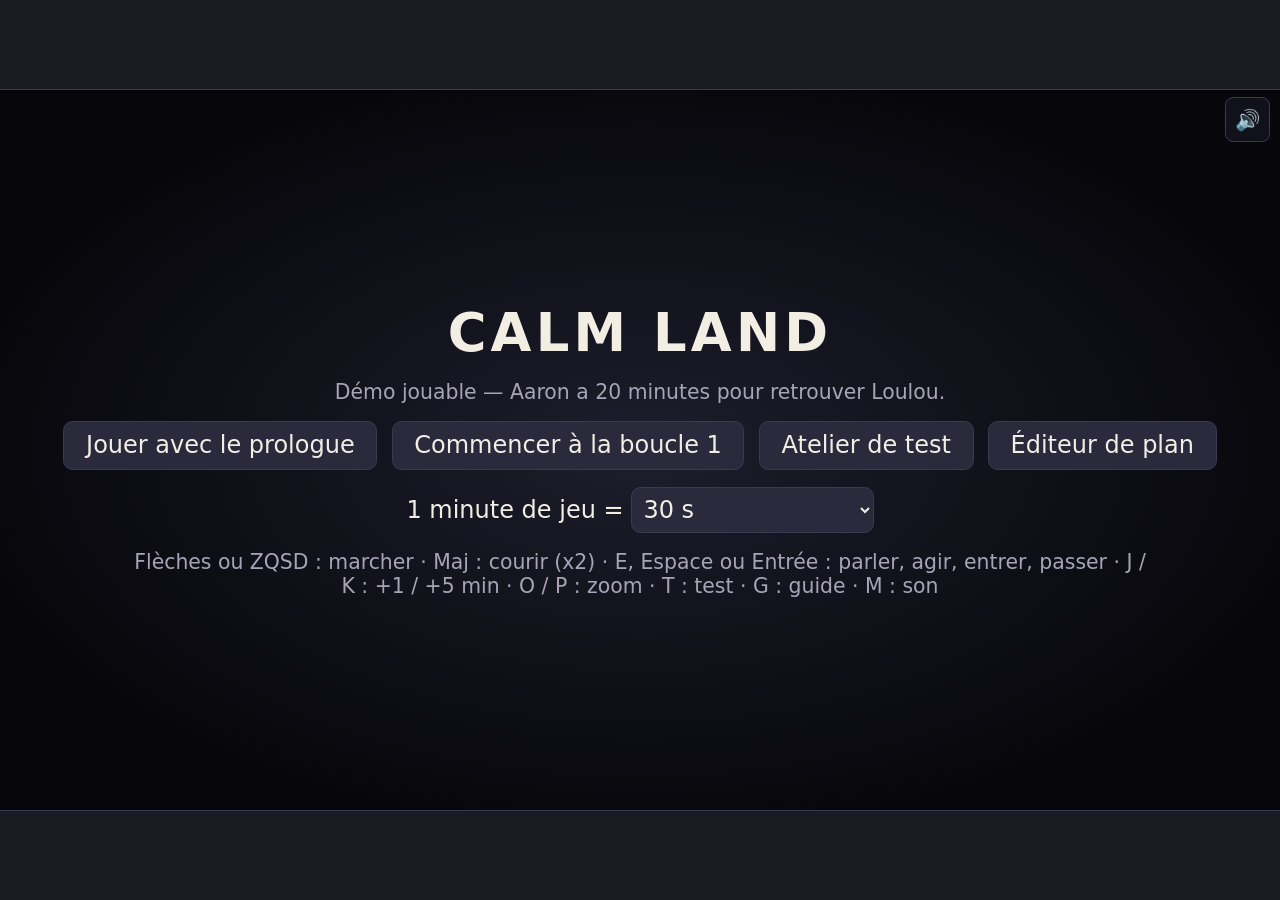
==== editeur.html @ 0921f419 "Add files via upload" ====
<!DOCTYPE html>
<html lang="fr">
<head>
<meta charset="utf-8">
<meta name="viewport" content="width=device-width, initial-scale=1, viewport-fit=cover">
<title>Calm Land — démo jouable</title>
<style>
:root{--bg:#0b0b10;--fg:#ece7da;--panel:rgba(16,16,26,.92);--line:#3a3a52;--accent:#d9b56a;--muted:#a9a3b8;--paper:#efe3c4;--ink:#2b241a;
 box-sizing:border-box;padding-top:env(safe-area-inset-top,0px);padding-bottom:env(safe-area-inset-bottom,0px);}
@media (prefers-color-scheme: light){:root:not([data-theme="dark"]){--bg:#1a1a22;--fg:#f2eee4;}}
:root[data-theme="dark"]{--bg:#0b0b10;--fg:#ece7da;}
html{height:100%;scroll-padding-top:env(safe-area-inset-top,0px);}
body{margin:0;height:100%;background:var(--bg);color:var(--fg);font-family:system-ui,-apple-system,"Segoe UI",Roboto,sans-serif;display:flex;align-items:center;justify-content:center;overflow:hidden;}
#ecran{position:relative;background:#000;box-shadow:0 0 0 1px var(--line);}
#jeu{touch-action:none;width:100%;height:100%;display:block;image-rendering:pixelated;image-rendering:crisp-edges;}
.ov{position:absolute;inset:0;}
#hud{position:absolute;top:.5em;left:.6em;font-size:.8em;color:var(--fg);text-shadow:0 1px 2px #000;opacity:.9;}
#inv{position:absolute;top:.5em;right:3.4em;font-size:.8em;text-shadow:0 1px 2px #000;}
#dialogue{display:flex;gap:.8em;align-items:flex-start;position:absolute;left:3%;right:3%;bottom:4%;background:var(--panel);border:2px solid var(--line);border-radius:.5em;padding:.7em 1em;min-height:4.2em;cursor:pointer;}
#visage{width:4.4em;height:4.4em;image-rendering:pixelated;border:2px solid var(--line);border-radius:.3em;flex:none;}
#dtxt{flex:1;min-width:0;}
#b-son{position:absolute;top:.35em;right:.5em;width:2.2em;height:2.2em;border-radius:.4em;border:1px solid var(--line);background:rgba(20,20,32,.75);color:var(--fg);font-size:.85em;cursor:pointer;padding:0;z-index:5;}
#outils{position:absolute;top:2em;left:.5em;display:flex;gap:.3em;flex-wrap:wrap;font-size:.72em;}
#outils button{font:inherit;background:rgba(20,20,32,.75);color:var(--fg);border:1px solid var(--line);border-radius:.3em;padding:.2em .5em;cursor:pointer;}
#obj{cursor:pointer;position:absolute;top:4.1em;left:.7em;right:.7em;font-size:.82em;line-height:1.35;background:rgba(10,10,18,.55);padding:.15em .5em;border-radius:.3em;color:#ffe9a8;text-shadow:0 1px 2px #000;max-width:70%;}
#guide{position:absolute;inset:3%;background:rgba(10,10,18,.97);border:1px solid var(--line);border-radius:.5em;overflow:auto;padding:1em 1.4em;font-size:.78em;line-height:1.45;}
#guide h3{color:var(--accent);margin:.9em 0 .3em;}#guide li{margin:.25em 0;}#guide kbd{background:#2a2a3c;border:1px solid var(--line);border-radius:.25em;padding:0 .35em;}
#dialogue #nom{color:var(--accent);font-weight:700;margin-bottom:.25em;min-height:1.1em;}
#dialogue[data-who="_"] #texte{font-style:italic;color:var(--muted);}
#dialogue[data-who="V"] #texte{font-style:italic;color:#c9d6ff;}
#texte{line-height:1.35;white-space:pre-wrap;}
#suite{position:absolute;right:.7em;bottom:.4em;font-size:.75em;color:var(--muted);}
#choix{display:flex;gap:.6em;margin-top:.6em;}
#choix button,.btn{font:inherit;background:#2a2a3c;color:var(--fg);border:1px solid var(--line);border-radius:.4em;padding:.4em .9em;cursor:pointer;}
#choix button:focus,.btn:focus,#choix button:hover,.btn:hover{outline:2px solid var(--accent);}
#titre{position:absolute;inset:0;background:#000;display:flex;align-items:center;justify-content:center;text-align:center;padding:0 12%;font-size:1.15em;line-height:1.5;color:var(--fg);cursor:pointer;}
#pave{position:absolute;left:50%;top:50%;transform:translate(-50%,-50%);background:var(--panel);border:2px solid var(--line);border-radius:.6em;padding:.8em 1em;text-align:center;}
#pave-val{font-family:ui-monospace,Menlo,monospace;font-size:1.6em;letter-spacing:.1em;margin:.2em 0 .5em;}
#pave-temps{font-size:.8em;color:var(--muted);margin-bottom:.5em;}
#pave .g{display:grid;grid-template-columns:repeat(3,2.6em);gap:.35em;justify-content:center;}
#pave button{font:inherit;height:2.2em;background:#2a2a3c;color:var(--fg);border:1px solid var(--line);border-radius:.35em;cursor:pointer;}
#lettre{position:absolute;inset:0;display:flex;align-items:center;justify-content:center;cursor:pointer;background:#000;}
#lettre.papier #lettre-txt{background:var(--paper);color:var(--ink);font-family:Georgia,"Times New Roman",serif;padding:1.4em 1.8em;max-width:70%;max-height:80%;overflow:auto;white-space:pre-wrap;line-height:1.5;border-radius:.2em;box-shadow:0 6px 30px #000;}
#lettre.final #lettre-txt{color:var(--fg);font-size:1.3em;text-align:center;max-width:70%;line-height:1.6;}
#menu,#chargement{position:absolute;inset:0;background:radial-gradient(ellipse at center,#1d1d2c 0%,#07070b 75%);display:flex;flex-direction:column;align-items:center;justify-content:center;gap:.7em;text-align:center;}
#menu h1{margin:0;font-size:2.2em;letter-spacing:.08em;color:var(--fg);}
#menu p{margin:0;color:var(--muted);font-size:.85em;max-width:80%;}
#menu .row{display:flex;gap:.6em;flex-wrap:wrap;justify-content:center;}
#menu select{font:inherit;background:#2a2a3c;color:var(--fg);border:1px solid var(--line);border-radius:.4em;padding:.3em;}
#test{position:absolute;top:0;right:0;bottom:0;width:38%;background:rgba(10,10,18,.95);border-left:1px solid var(--line);overflow:auto;padding:.6em;font-size:.72em;}
#test h4{margin:.6em 0 .3em;color:var(--accent);}
#test .b{display:flex;flex-wrap:wrap;gap:.3em;}
#editeur{position:absolute;left:0;bottom:0;width:46%;background:rgba(10,10,18,.94);border:1px solid var(--line);padding:.5em .6em;font-size:.72em;}
#editeur p{margin:.3em 0;color:var(--muted);}
#editeur input,#editeur select{font:inherit;background:#14141f;color:var(--fg);border:1px solid var(--line);border-radius:.3em;padding:.2em .4em;margin:.2em 0;max-width:100%;}
#editeur summary{cursor:pointer;color:var(--accent);font-weight:700;margin:.4em 0;}
.grille2{display:flex;flex-wrap:wrap;gap:3px;max-height:7em;overflow:auto;margin:.2em 0;}.grille2 canvas{border:2px solid transparent;border-radius:.2em;cursor:pointer;image-rendering:pixelated;}.grille2 canvas.sel{border-color:var(--accent);}
#editeur .b{display:flex;flex-wrap:wrap;gap:.3em;margin:.3em 0;}
#editeur textarea{width:100%;box-sizing:border-box;height:4.6em;font-family:ui-monospace,Menlo,monospace;font-size:.9em;background:#14141f;color:var(--fg);border:1px solid var(--line);}
#biblio{position:absolute;right:0;top:0;bottom:0;width:24%;background:rgba(10,10,18,.94);border-left:1px solid var(--line);overflow:auto;padding:.5em;font-size:.72em;}
#biblio h4{margin:.7em 0 .3em;color:var(--accent);}#biblio p{margin:.2em 0;color:var(--muted);}
.grille{display:flex;flex-wrap:wrap;gap:.3em;}.grille canvas{width:44px;height:44px;background:#2a3a2a;border:1px solid var(--line);border-radius:.25em;cursor:grab;image-rendering:pixelated;touch-action:none;}
#editeur button,#biblio button,#test button{font:inherit;background:#252536;color:var(--fg);border:1px solid var(--line);border-radius:.3em;padding:.25em .5em;cursor:pointer;}
#test label{display:block;margin:.15em 0;}
#liste{position:absolute;inset:4%;background:rgba(10,10,18,.97);border:1px solid var(--line);border-radius:.5em;overflow:auto;padding:1em;font-size:.75em;}
#liste h3{color:var(--accent);margin:1em 0 .3em;font-size:1em;}
#liste p{margin:.15em 0;}#liste b{color:var(--muted);margin-right:.4em;}
#tactile{position:absolute;inset:0;pointer-events:none;}
#tactile button{pointer-events:auto;position:absolute;width:3em;height:3em;border-radius:50%;border:1px solid var(--line);background:rgba(30,30,45,.55);color:var(--fg);font:inherit;font-size:1em;touch-action:none;}
#poignee{width:7px;flex:none;cursor:col-resize;background:#2a2a40;touch-action:none;}#poignee:hover,#poignee.on{background:#e0b45a;}
#cote{display:flex;flex-direction:column;gap:.6em;width:340px;height:100%;box-sizing:border-box;padding:.6em;overflow:auto;background:#0f0f18;border-left:1px solid var(--line);font-size:13px;flex:none;}
#cote #editeur,#cote #biblio,#cote #test{position:static;inset:auto;width:auto;border:1px solid var(--line);border-radius:.4em;padding:.5em .6em;font-size:1em;background:rgba(20,20,32,.9);}
#cote #editeur{flex:0 0 auto;height:45%;min-height:5em;overflow:auto;}
#cote #biblio{flex:1 1 0;min-height:6em;overflow:auto;}
#sep{height:10px;flex:none;cursor:row-resize;background:#2a2a40;border-radius:4px;touch-action:none;position:relative;}#sep:before{content:'';position:absolute;left:40%;right:40%;top:4px;height:2px;background:#8a8aa8;}#sep:hover,#sep.on{background:#e0b45a;}
#editeur[hidden]+#sep,#sep:has(+#biblio[hidden]){display:none;}
#cote #test{overflow:visible;}
@media (max-width:800px){body{flex-direction:column;}#poignee{display:none!important;}#cote{width:100%!important;height:42vh;border-left:0;border-top:1px solid var(--line);}}
[hidden]{display:none !important;}
</style>
</head>
<body>
<div id="ecran">
 <canvas id="jeu" width="640" height="360"></canvas>
 <div id="hud"></div><div id="inv"></div><button id="b-son" title="Couper / remettre le son (M)">🔊</button>
 <div id="outils"><button data-o="m1">+1 min (J)</button><button data-o="m5">+5 min (K)</button><button data-o="z-">Zoom − (O)</button><button data-o="z+">Zoom + (P)</button><span id="zoom-val" style="align-self:center;color:var(--muted)">100 %</span><button data-o="edit">Éditeur (I)</button><button data-o="coll">Collisions (C)</button><button data-o="guide">Guide (G)</button></div>
 <div id="obj"></div>
 <div id="dialogue" hidden><canvas id="visage" width="48" height="48"></canvas><div id="dtxt"><div id="nom"></div><div id="texte"></div><div id="choix" hidden></div></div><div id="suite">E / Espace ▸</div></div>
 <div id="pave" hidden><div>Cadenas à code</div><div id="pave-val"></div><div id="pave-temps"></div>
  <div class="g"><button data-k="1">1</button><button data-k="2">2</button><button data-k="3">3</button><button data-k="4">4</button><button data-k="5">5</button><button data-k="6">6</button><button data-k="7">7</button><button data-k="8">8</button><button data-k="9">9</button><button data-k="⌫">⌫</button><button data-k="0">0</button><button data-k="OK">OK</button></div>
  <div style="margin-top:.4em"><button data-k="X" style="width:auto;padding:0 .8em">Annuler</button></div></div>
 <div id="titre" hidden></div>
 <div id="lettre" hidden><div id="lettre-txt"></div></div>
 <div id="tactile" hidden>
  <button data-t="th" style="left:4.2em;bottom:7.6em">▲</button><button data-t="tg" style="left:1em;bottom:4.4em">◀</button><button data-t="td" style="left:7.4em;bottom:4.4em">▶</button><button data-t="tb" style="left:4.2em;bottom:1.2em">▼</button>
  <button data-t="e" style="right:1.4em;bottom:3em;width:3.6em;height:3.6em">E</button></div>
 <div id="guide" hidden><button id="guide-fermer" class="btn" style="float:right">Fermer (G)</button><h2 style="margin-top:0">Parcours pour tout tester en une seule partie</h2>
  <p>Touches : <kbd>flèches</kbd> ou <kbd>ZQSD</kbd> marcher · <kbd>Maj</kbd> courir (x2) · <kbd>E</kbd> parler, agir, entrer, passer · <kbd>J</kbd> +1 min · <kbd>K</kbd> +5 min (hors prologue) · <kbd>O</kbd>/<kbd>P</kbd> zoom · <kbd>T</kbd> atelier de test · <kbd>G</kbd> ce guide · <kbd>I</kbd> éditeur de plan · <kbd>M</kbd> son</p>
  <h3>Partie 1 — Prologue (menu : « Jouer avec le prologue »)</h3><ol>
  <li>Aaron et Loulou se lèvent. Sors par la porte en bas de la chambre : Loulou te suit.</li>
  <li>Suis la flèche jaune jusqu'à l'école (grand bâtiment rouge, en bas à droite). Aaron dépose Loulou.</li>
  <li>L'écran « Il est temps de faire une sieste » apparaît. Rentre chez toi (toit orange, en haut à gauche) : <kbd>E</kbd> devant la porte.</li>
  <li>Aaron s'endort, le réveil sonne, Nathalie parle par la fenêtre cassée. Regarde la pierre.</li>
  <li>Cours à l'école parler à Marc : la recherche, la crise cardiaque, puis retour au réveil (boucle 1).</li></ol>
  <h3>Partie 2 — La boucle de 20 minutes</h3><ol start="6">
  <li>Le dialogue avec Nathalie est forcé. Puis <kbd>E</kbd> sur la fenêtre, le radiateur et le meuble aux photos (bracelet).</li>
  <li>Poste de police (Reda, en haut à droite), puis Benjamin dans son salon (toit marron) : tu apprends le code.</li>
  <li>Boulangerie (Cédric) : la viande, et ses phrases sur le chien et les courses.</li>
  <li>Minute 4 : la clé tombe devant la pharmacie. Ramasse-la avant la minute 7.</li>
  <li>Lilya te parle de Mami. Va chez Mami (maison de campagne, en bas à gauche) : sa phrase et son avertissement.</li>
  <li>Minute 8 : Benjamin dit « un peu seul » et on entend le marteau. Minute 10 : il part chez Paul, le salon est vide 2 minutes.</li>
  <li>Salon : <kbd>E</kbd> sur la machine, cadenas, code 080912 en 1 minute. En bas : lance la viande au chien (<kbd>E</kbd>), parle à Loulou, hôpital, lettre.</li></ol>
  <h3>Variantes à essayer</h3><ul>
  <li>Ne ramasse pas la clé : Nathalie la reprend à la minute 7 et la boucle est perdue.</li>
  <li>Rends la clé à Nathalie ou à Benjamin (choix quand tu leur parles avec la clé).</li>
  <li>Tape un faux code, ou dépasse la minute : le cadenas se bloque.</li>
  <li>Meurs à 20 minutes (<kbd>K</kbd> plusieurs fois) : le code et la phrase de Mami restent en mémoire.</li>
  <li>Atelier de test (<kbd>T</kbd>) : minute précise, drapeaux, téléportation, et « Voir tous les dialogues ».</li></ul></div>
 <div id="liste" hidden><button id="liste-fermer" class="btn" style="float:right">Fermer</button><h2 style="margin-top:0">Tous les dialogues</h2><div id="liste-contenu"></div></div>
 <div id="menu" hidden>
  <h1 id="menu-titre">CALM LAND</h1><p>Démo jouable — Aaron a 20 minutes pour retrouver Loulou.</p>
  <div class="row"><button class="btn" id="b-prologue">Jouer avec le prologue</button><button class="btn" id="b-boucle">Commencer à la boucle 1</button><button class="btn" id="b-test">Atelier de test</button><button class="btn" id="b-editeur">Éditeur de plan</button></div>
  <div class="row"><label>1 minute de jeu = <select id="vitesse"><option value="10">10 s</option><option value="20">20 s</option><option value="30" selected>30 s</option><option value="60">60 s (temps réel)</option></select></label></div>
  <p>Flèches ou ZQSD : marcher · Maj : courir (x2) · E, Espace ou Entrée : parler, agir, entrer, passer · J / K : +1 / +5 min · O / P : zoom · T : test · G : guide · M : son</p>
 </div>
 <div id="chargement"><p>Chargement…</p></div>
</div>
<div id="poignee" hidden title="Glisse pour agrandir / réduire le panneau"></div>
<div id="cote" hidden>
 <div id="editeur" hidden><b>Éditeur de plan</b> <span id="ed-msg" style="color:var(--accent)"></span><p>Clique un élément pour le sélectionner, glisse-le pour le déplacer, Suppr pour le supprimer, Ctrl+Z pour annuler (grille de 32 px). Glisse le fond ou utilise les flèches pour déplacer la vue, O / P pour le zoom. Les portes, collisions, plaques et personnages suivent le bâtiment. Sauvegarde automatique dans ce navigateur.</p><div class="b"><label>Pièce : <select id="ed-scenes"></select></label></div>
<div id="gh-etat" style="color:var(--accent);margin:.2em 0"></div><details id="ed-gh"><summary>Sauvegarde GitHub</summary><label>Clé GitHub : <input id="gh-token" type="password" placeholder="colle ta clé ici" size="26" autocomplete="off"></label><div class="b"><button id="gh-sauver-cle">Enregistrer la clé</button><button id="gh-envoyer">Envoyer maintenant</button><button id="gh-recharger">Recharger depuis GitHub</button><button id="gh-lien">Copier mon lien de connexion</button></div></details>
<div class="b"><button id="ed-coll">Collision on/off (X)</button><button id="ed-copier">Copier le plan</button><button id="ed-appliquer">Appliquer le texte</button><label>Pas : <select id="ed-pas"><option value="32">1 case (32 px)</option><option value="16" selected>½ case (16 px)</option><option value="8">¼ case (8 px)</option><option value="4">4 px</option><option value="1">1 px</option></select></label><button id="ed-rplus">Allonger la fin</button><button id="ed-rmoins">Raccourcir la fin</button><button id="ed-dplus">Allonger le début</button><button id="ed-dmoins">Raccourcir le début</button><button id="ed-suppr">Supprimer (Suppr)</button><button id="ed-annuler">Annuler (Ctrl+Z)</button><button id="ed-reinit">Plan d'origine</button><button id="ed-quitter">Quitter</button></div><label id="ed-dest-l" hidden>Cette porte mène à : <select id="ed-dest"></select></label>
<details id="ed-village"><summary>Agrandir le village (verdure autour)</summary>
<select id="vg-cote"><option value="tout" selected>tout autour</option><option value="haut">en haut</option><option value="bas">en bas</option><option value="gauche">à gauche</option><option value="droite">à droite</option></select>
<select id="vg-n"><option value="5">+160 px</option><option value="10">+320 px</option><option value="20" selected>+640 px</option><option value="40">+1280 px</option><option value="80">+2560 px</option><option value="160">+5120 px</option><option value="400">+12800 px</option></select>
<button id="vg-go">Agrandir le village</button> <span id="vg-info" style="color:var(--muted)"></span></details>
<details id="ed-agrandir"><summary>Agrandir / réduire cette pièce</summary>
<select id="ag-cote"><option value="droite">vers la droite</option><option value="gauche">vers la gauche</option><option value="haut">vers le haut</option><option value="bas">vers le bas</option></select>
<select id="ag-n"><option value="-16">−16 cases</option><option value="-8">−8 cases</option><option value="-4">−4 cases</option><option value="-2">−2 cases</option><option value="-1">−1 case</option><option value="1">+1 case</option><option value="2" selected>+2 cases</option><option value="4">+4 cases</option><option value="6">+6 cases</option><option value="8">+8 cases</option><option value="16">+16 cases</option><option value="32">+32 cases</option><option value="64">+64 cases</option><option value="128">+128 cases</option></select>
<button id="ag-go">Appliquer</button></details>
<details id="ed-nouvelle"><summary>Nouvelle pièce</summary>
<input id="np-nom" placeholder="Nom de la pièce (ex. cuisine)" maxlength="30">
<select id="np-taille"><option value="10,8">Petite (320 x 256)</option><option value="14,10" selected>Moyenne (448 x 320)</option><option value="20,12">Grande (640 x 384)</option></select>
<div>Sol :</div><div id="np-sols" class="grille2"></div><div>Murs :</div><div id="np-murs" class="grille2"></div>
<label><input type="checkbox" id="np-passage"> Relier par un passage ouvert (sans porte)</label>
<div class="b"><button id="np-creer">Créer la pièce (avec une porte ici)</button><button id="np-suppr" hidden>Supprimer cette pièce</button></div></details>
<textarea id="ed-txt" spellcheck="false"></textarea></div>
 <div id="sep" title="Glisse vers le haut ou le bas pour agrandir / réduire la bibliothèque"></div>
<div id="biblio" hidden><b>Bibliothèque</b><p>Glisse un élément sur la carte, ou clique dessus pour le poser au centre de la vue.</p><div id="biblio-liste"></div></div>
 <div id="test" hidden>
  <div id="t-etat" style="font-weight:700"></div>
  <h4>Aller à une minute</h4><div class="b" id="t-minutes"></div><div class="b" style="margin-top:.3em"><button id="t-plus">+1 minute</button><button id="t-mourir">Mourir maintenant</button><button id="t-boucle">Nouvelle boucle</button></div>
  <h4>Mémoire d'Aaron (garde entre les boucles)</h4><label><input type="checkbox" id="t-code"> Code 080912 connu</label><label><input type="checkbox" id="t-mami"> Phrase de Mami connue</label>
  <h4>État de la boucle</h4><div id="t-drapeaux"></div>
  <h4>Se téléporter</h4><div class="b" id="t-lieux"></div>
  <h4>Dialogues</h4><button id="t-dialogues">Voir tous les dialogues</button>
  <p style="color:var(--muted)">Touche T : ouvrir / fermer ce panneau. M : couper le son.</p>
 </div>
</div>
<script>const ASSETS={"Aaron_idle": "[data-uri]", "Aaron_walk": "[data-uri]", "Nathalie_idle": "[data-uri]", "Nathalie_walk": "[data-uri]", "Benjamin_idle": "[data-uri]", "Benjamin_walk": "[data-uri]", "Paul_idle": "[data-uri]", "Paul_walk": "[data-uri]", "Reda_idle": "[data-uri]", "Reda_walk": "[data-uri]", "Cedric_idle": "[data-uri]", "Cedric_walk": "[data-uri]", "Lilya_idle": "[data-uri]", "Lilya_walk": "[data-uri]", "Marc_idle": "[data-uri]", "Marc_walk": "[data-uri]", "Mami_idle": "[data-uri]", "Mami_walk": "[data-uri]", "Loulou_idle": "[data-uri]", "Loulou_walk": "[data-uri]", "Zoe_idle": "[data-uri]", "Zoe_walk": "[data-uri]", "Pere_Zoe_idle": "[data-uri]", "Pere_Zoe_walk": "[data-uri]", "Mere_Zoe_idle": "[data-uri]", "Mere_Zoe_walk": "[data-uri]", "b_Maison_Aaron": "[data-uri]", "b_Maison_Zoe": "[data-uri]", "b_Maison_Paul": "[data-uri]", "b_Maison_Benjamin": "[data-uri]", "b_Poste_Police": "[data-uri]", "b_Maison_Marc": "[data-uri]", "b_Maison_Mami": "[data-uri]", "b_Ecole": "[data-uri]", "b_Boulangerie": "[data-uri]", "b_Pharmacie": "[data-uri]", "machine": "[data-uri]", "trappe": "[data-uri]", "chien_noir": "[data-uri]", "chien_blanc": "[data-uri]", "cle": "[data-uri]", "viande": "[data-uri]", "pierre": "[data-uri]", "mot": "[data-uri]", "t_herbe": "[data-uri]", "t_pave": "[data-uri]", "t_terre": "[data-uri]", "buisson": "[data-uri]", "buisson2": "[data-uri]", "atlas": "[data-uri]", "atlas_int": "[data-uri]", "floors": "[data-uri]"};

const MUSIQUE="[data-uri]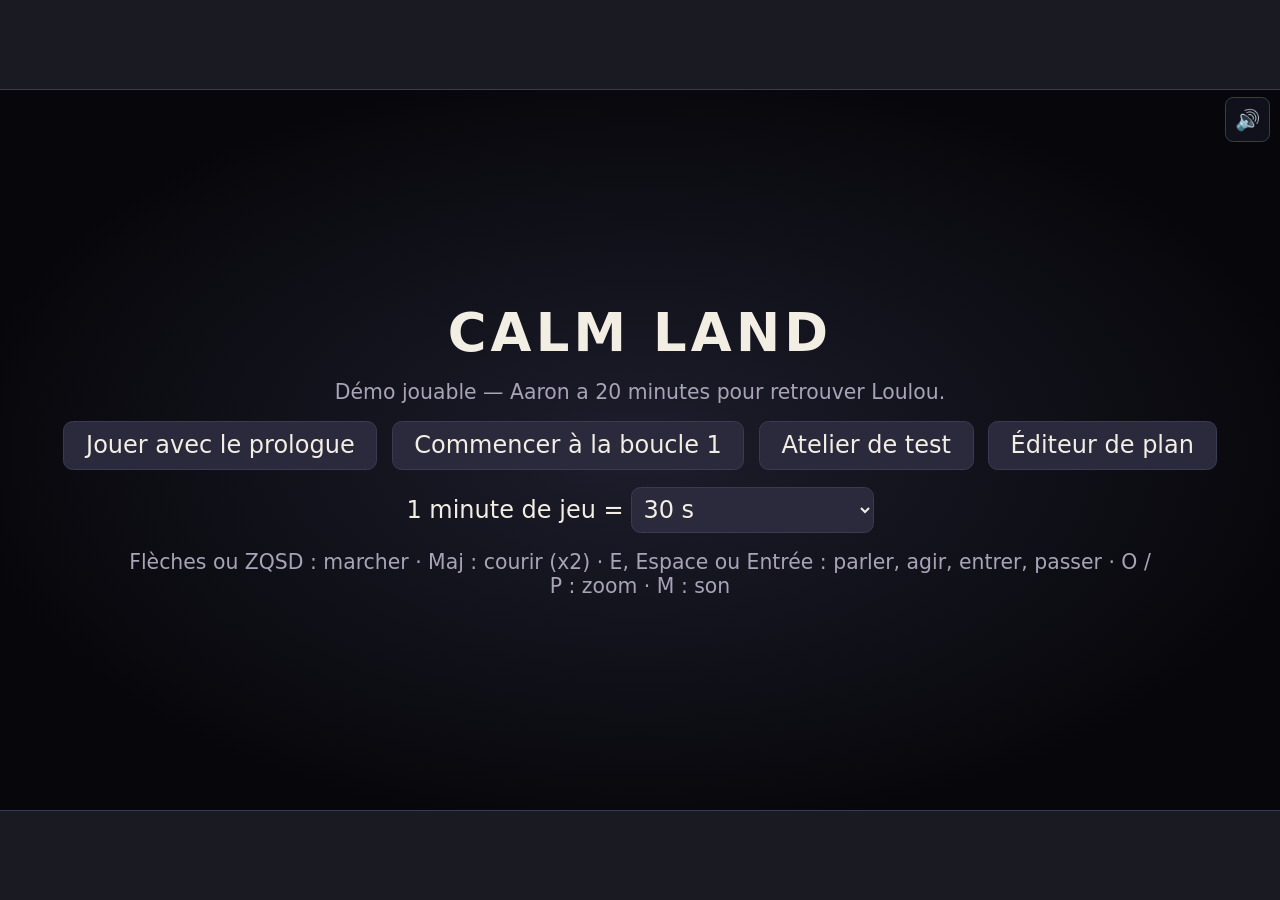
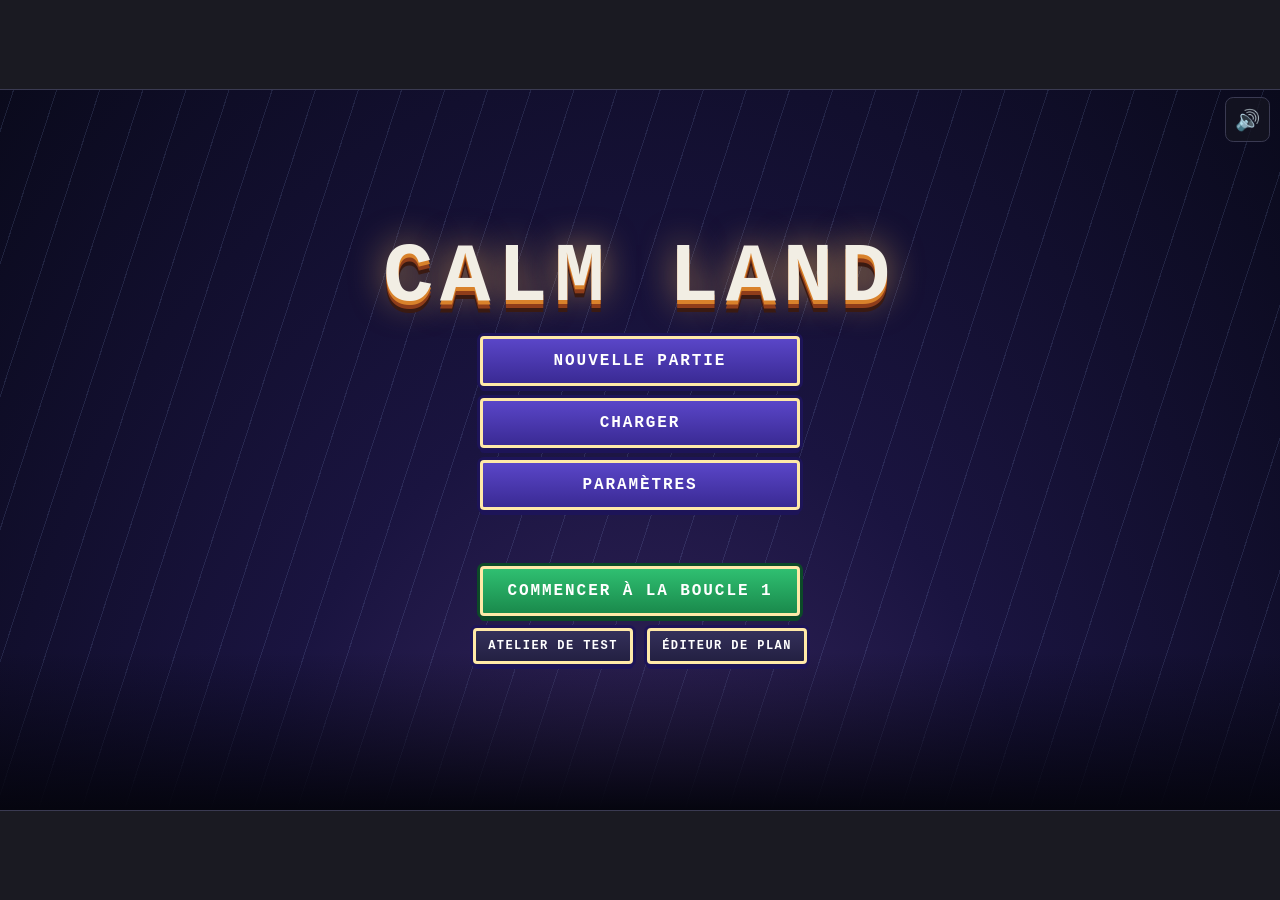
